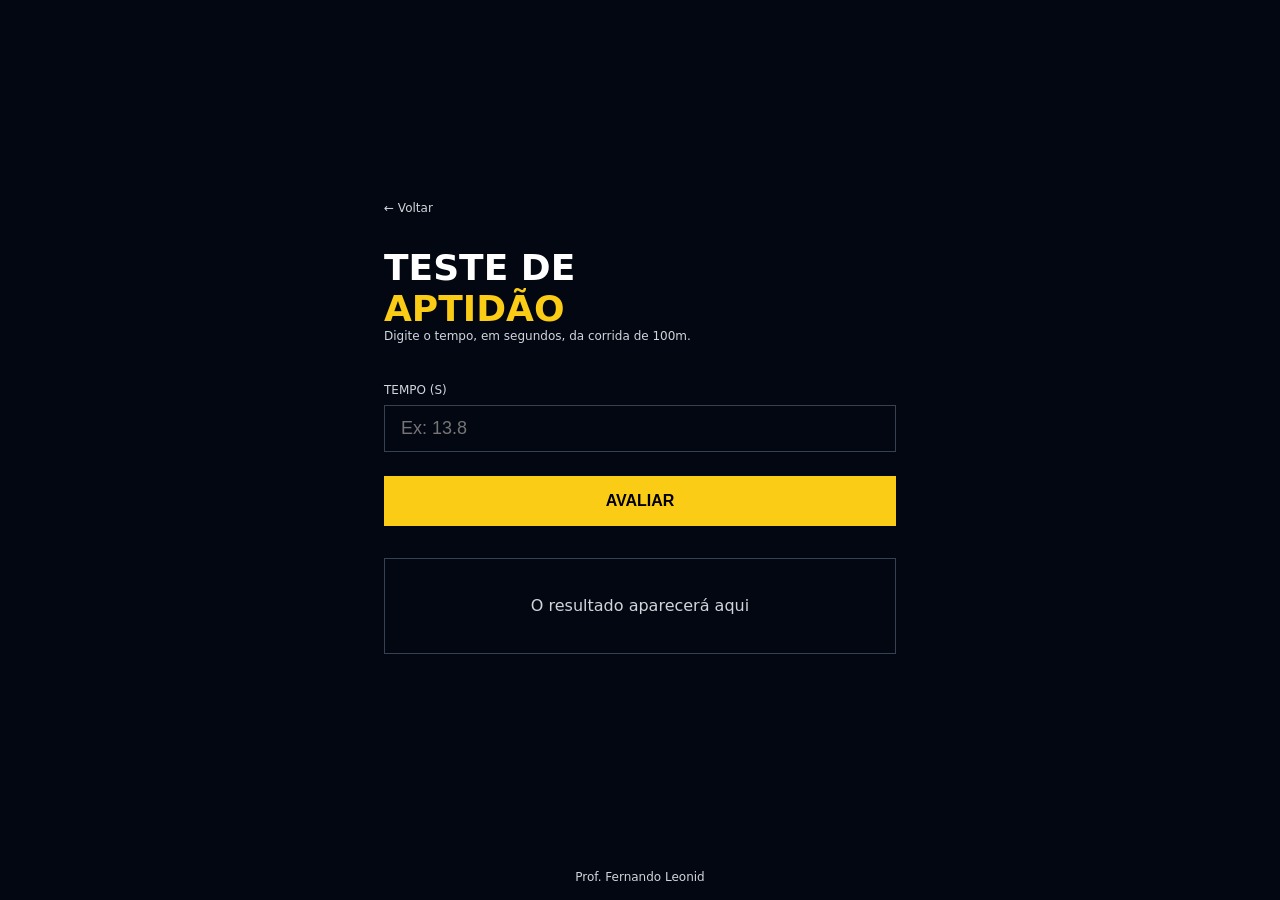
==== 01-teste-aptidao/index.html @ a0302725 "01 e 02 entregues" ====
<!DOCTYPE html>
<html lang="pt-BR">

<head>
  <meta charset="UTF-8" />
  <meta name="viewport" content="width=device-width, initial-scale=1.0" />
  <title>Teste de Aptidão</title>
  <link rel="stylesheet" href="style.css" />
  <script src="./main.js" defer></script>
</head>

<body>
  <main>
    <div class="conteudo">
      <a href="../index.html" class="voltar">← Voltar</a>

      <h1>
        Teste de <span>Aptidão</span>
      </h1>
      <p class="descricao">
        Digite o tempo, em segundos, da corrida de 100m.
      </p>

      <label>Tempo (s)</label>
      <input id="numero" type="number" min="0" placeholder="Ex: 13.8" />

      <button onclick="avaliar()">Avaliar</button>

      <div id="resultado" class="resultado">
        O resultado aparecerá aqui
      </div>
    </div>
  </main>

  <footer>
    <p>Prof. Fernando Leonid</p>
  </footer>

  
</body>

</html>
---- 01-teste-aptidao/style.css ----
* {
  margin: 0;
  padding: 0;
  box-sizing: border-box;
}

body {
  background-color: #030712;
  min-height: 100vh;
  display: flex;
  flex-direction: column;
  font-family: system-ui, sans-serif;
}

main {
  flex: 1;
  display: flex;
  align-items: center;
  justify-content: center;
  padding: 2rem;
}

.conteudo {
  width: 100%;
  max-width: 32rem;
}

.voltar {
  display: block;
  margin-bottom: 2rem;
  color: #d1d5db;
  font-size: 0.75rem;
  text-decoration: none;
  transition: color 0.2s;
}

.voltar:hover {
  color: #facc15;
}

h1 {
  display: flex;
  flex-direction: column;
  font-size: 2.25rem;
  font-weight: 900;
  color: #fff;
  text-transform: uppercase;
}

h1 span {
  color: #facc15;
}

.descricao {
  margin-bottom: 2.5rem;
  color: #d1d5db;
  font-size: 0.75rem;
}

label {
  display: block;
  margin-bottom: 0.5rem;
  color: #d1d5db;
  font-size: 0.75rem;
  text-transform: uppercase;
}

input {
  width: 100%;
  padding: 0.75rem 1rem;
  margin-bottom: 1.5rem;
  color: #fff;
  font-size: 1.125rem;
  background: transparent;
  border: 1px solid #374151;
  outline: none;
  transition: border-color 0.2s;
}

input:focus {
  border-color: #facc15;
}

button {
  width: 100%;
  padding: 1rem;
  margin-bottom: 2rem;
  color: #000;
  font-weight: 900;
  font-size: 1rem;
  background-color: #facc15;
  border: none;
  text-transform: uppercase;
  cursor: pointer;
  transition: background-color 0.2s;
}

button:hover {
  background-color: #fde047;
}

.resultado {
  display: flex;
  min-height: 6rem;
  padding: 1.5rem;
  text-align: center;
  color: #d1d5db;
  border: 1px solid #374151;
  align-items: center;
  justify-content: center;
}

.resultado.apto {
  background-color: #14532d;
}

.resultado.nao-apto {
  background-color: #7f1d1d;
}

footer {
  display: flex;
  align-items: flex-end;
  justify-content: center;
}

footer p {
  color: #d1d5db;
  font-size: 0.75rem;
  text-align: center;
  padding: 1rem;
}
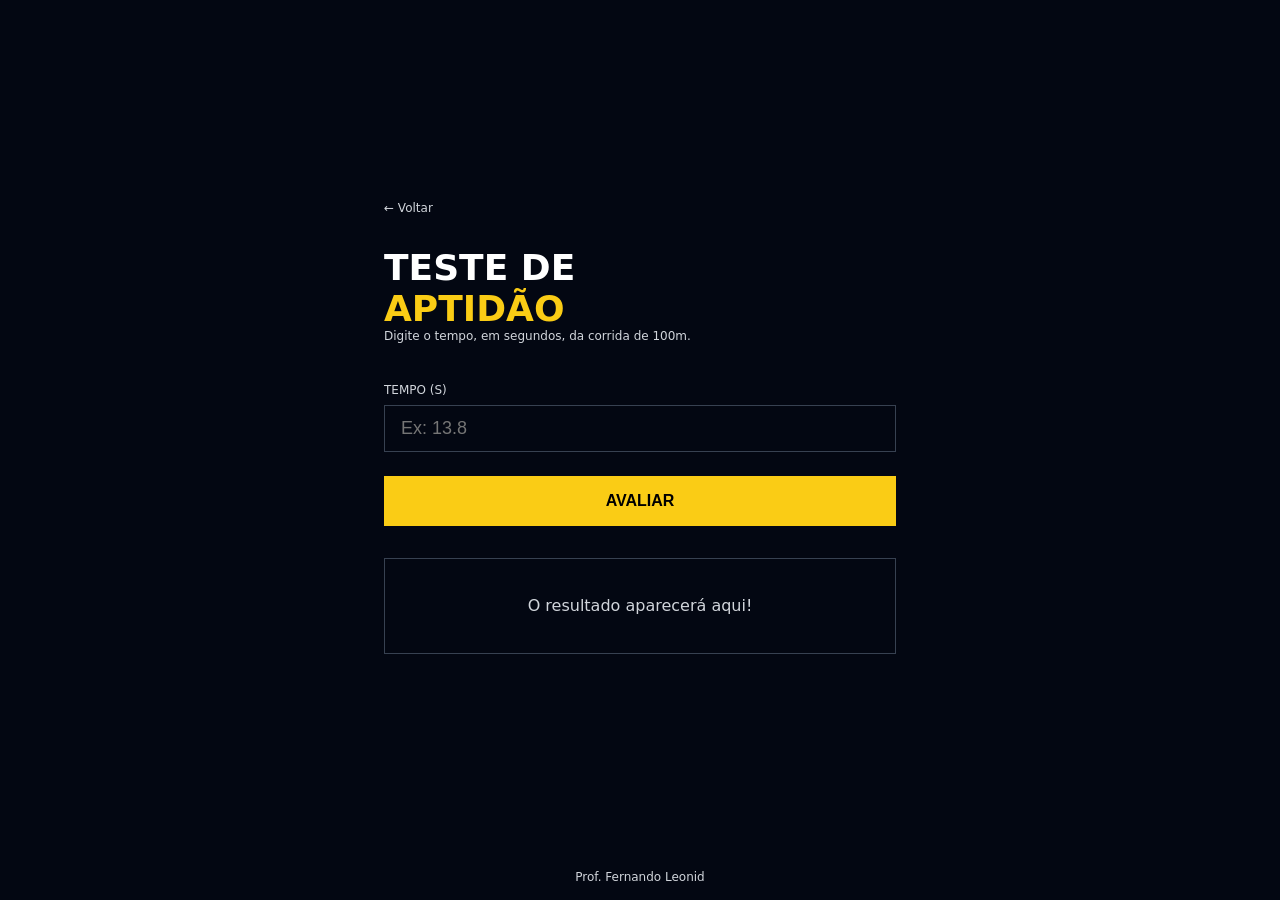
==== commit 7269b20e: "01, 02, 03 e 04 feitos!" ====
--- a/01-teste-aptidao/index.html
+++ b/01-teste-aptidao/index.html
@@ -27,7 +27,7 @@
       <button onclick="avaliar()">Avaliar</button>
 
       <div id="resultado" class="resultado">
-        O resultado aparecerá aqui
+        O resultado aparecerá aqui!
       </div>
     </div>
   </main>
